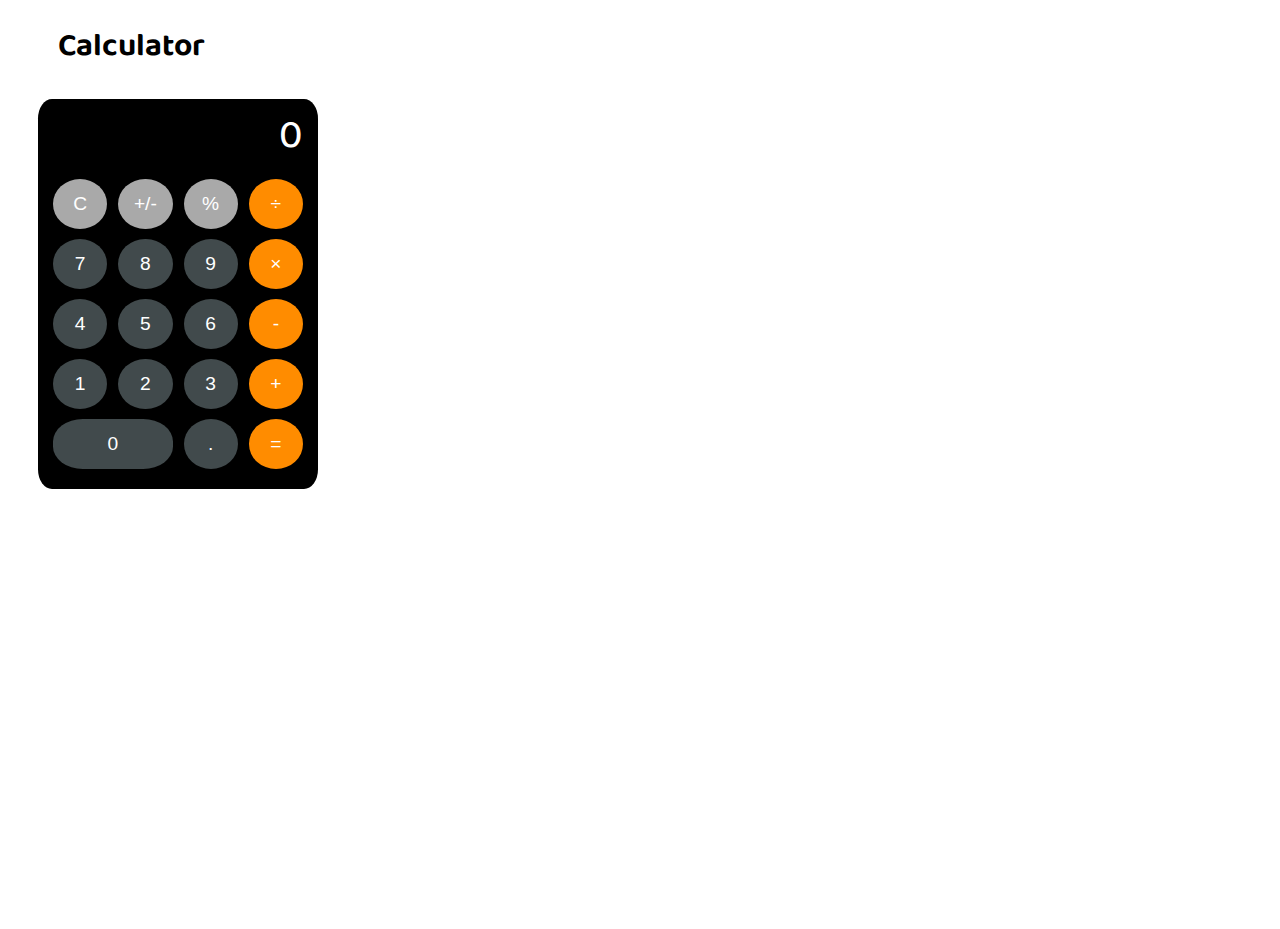
==== projectCalculator/index.html @ 52845184 "added project Calculator and made a minor change to shopping list where all 3 buttons now fit into o" ====
<!DOCTYPE html>
<html lang="en">
<head>
    <meta charset="UTF-8">
    <meta name="viewport" content="width=device-width, initial-scale=1.0">
    <title>Calculator</title>
    <link rel="preconnect" href="https://fonts.googleapis.com">
    <link rel="preconnect" href="https://fonts.gstatic.com" crossorigin>
    <link href="https://fonts.googleapis.com/css2?family=Baloo+Tamma+2:wght@400;500;600&display=swap" rel="stylesheet">
    <link rel="stylesheet" href="style.css">
    <script src="index.js" defer></script>
</head>

<body>
<div class="container">
    <h1>
       Calculator
    </h1>

    <div class="display">
        <div class="results">

        </div>

        <div class="keyPads">

        </div>

    </div>

</div>


</body>
</html>
---- projectCalculator/style.css ----
html {
    box-sizing: border-box;
    position: relative;
    min-height: 100%;
    font-family: 'Baloo Tamma 2', cursive;
}

body {
    min-height: 100vh;
}

.container  {

}

h1 {
    margin-left: 50px;
}

.display {
    display: flex;
    flex-direction: column;
    max-width: 250px;
    padding: 20px 15px;
    margin: 0 30px;
    border-radius: 5%;
    background-color: black;

}

.results {
    display: flex;
    justify-content: flex-end;
    align-items: center;
    max-width: 250px;
    height: 40px;
    border-radius: 5px;
    margin-bottom: 20px;
    color: white;
    font-size: 2.5em;
    font-weight: 500 ;
}

.keyPads {
    display: flex;
    flex-direction: row-reverse;
    flex-wrap: wrap;
    max-width: 250px;
    column-gap: 11px;
    row-gap: 10px;
}

.keyPads button {
    display: flex;
    justify-content: center;
    align-items: center;
    border-radius: 50%;
    height: 50px;
    width: 50px;
    font-size: 1.2em;
    border: none;
    background-color: #414A4C;
    color: white;
    flex: 1 1 auto;
}

.keyPads :last-child {
    flex: 16.4 1 auto;
    border-radius: 25%/45%;
}

.keyPads .specialChar {
    background-color: darkgrey;
}

.keyPads .operator{
    background-color: darkorange;
}

.keyPads .highlight{
    background-color: #F9FAF8;
    color: darkorange;
}

.keyPads button:hover {
    transform: scale(1.1);
}
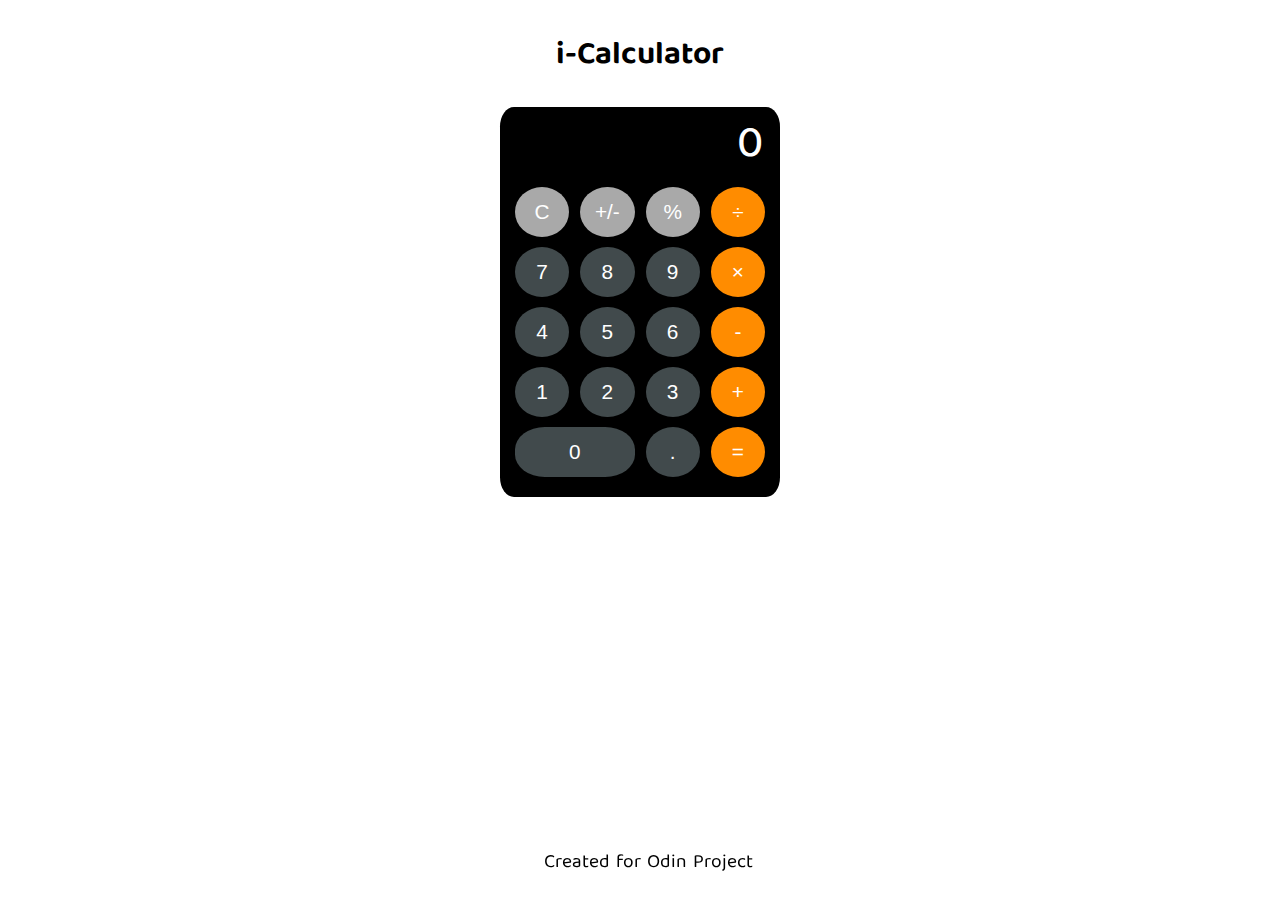
==== commit ae1e1268: "tidied up minor bugs in calculator" ====
--- a/projectCalculator/index.html
+++ b/projectCalculator/index.html
@@ -3,7 +3,7 @@
 <head>
     <meta charset="UTF-8">
     <meta name="viewport" content="width=device-width, initial-scale=1.0">
-    <title>Calculator</title>
+    <title>i-Calculator</title>
     <link rel="preconnect" href="https://fonts.googleapis.com">
     <link rel="preconnect" href="https://fonts.gstatic.com" crossorigin>
     <link href="https://fonts.googleapis.com/css2?family=Baloo+Tamma+2:wght@400;500;600&display=swap" rel="stylesheet">
@@ -14,7 +14,7 @@
 <body>
 <div class="container">
     <h1>
-       Calculator
+       i-Calculator
     </h1>
 
     <div class="display">
@@ -29,7 +29,6 @@
     </div>
 
 </div>
-
-
+<footer>Created for Odin Project</footer>
 </body>
 </html>--- a/projectCalculator/style.css
+++ b/projectCalculator/style.css
@@ -10,11 +10,10 @@
 }
 
 .container  {
-
-}
-
-h1 {
-    margin-left: 50px;
+    display: flex;
+    flex-direction: column;
+    align-items: center;
+    margin-bottom: 100px;
 }
 
 .display {
@@ -37,8 +36,9 @@
     border-radius: 5px;
     margin-bottom: 20px;
     color: white;
-    font-size: 2.5em;
+    font-size: 2.8em;
     font-weight: 500 ;
+    letter-spacing: 2px;
 }
 
 .keyPads {
@@ -57,11 +57,12 @@
     border-radius: 50%;
     height: 50px;
     width: 50px;
-    font-size: 1.2em;
+    font-size: 1.3em;
     border: none;
     background-color: #414A4C;
     color: white;
     flex: 1 1 auto;
+    transition: transform 300ms ease-in;
 }
 
 .keyPads :last-child {
@@ -82,6 +83,18 @@
     color: darkorange;
 }
 
-.keyPads button:hover {
+.keyPads button:hover, .keyPads button:focus {
     transform: scale(1.1);
 }
+
+.keyPads .inputNumber:active {
+    background-color: slategrey;
+}
+
+footer {
+    text-align: center;
+    bottom: 20px;
+    position: fixed;
+    width: 100%;
+    font-size: larger;
+}